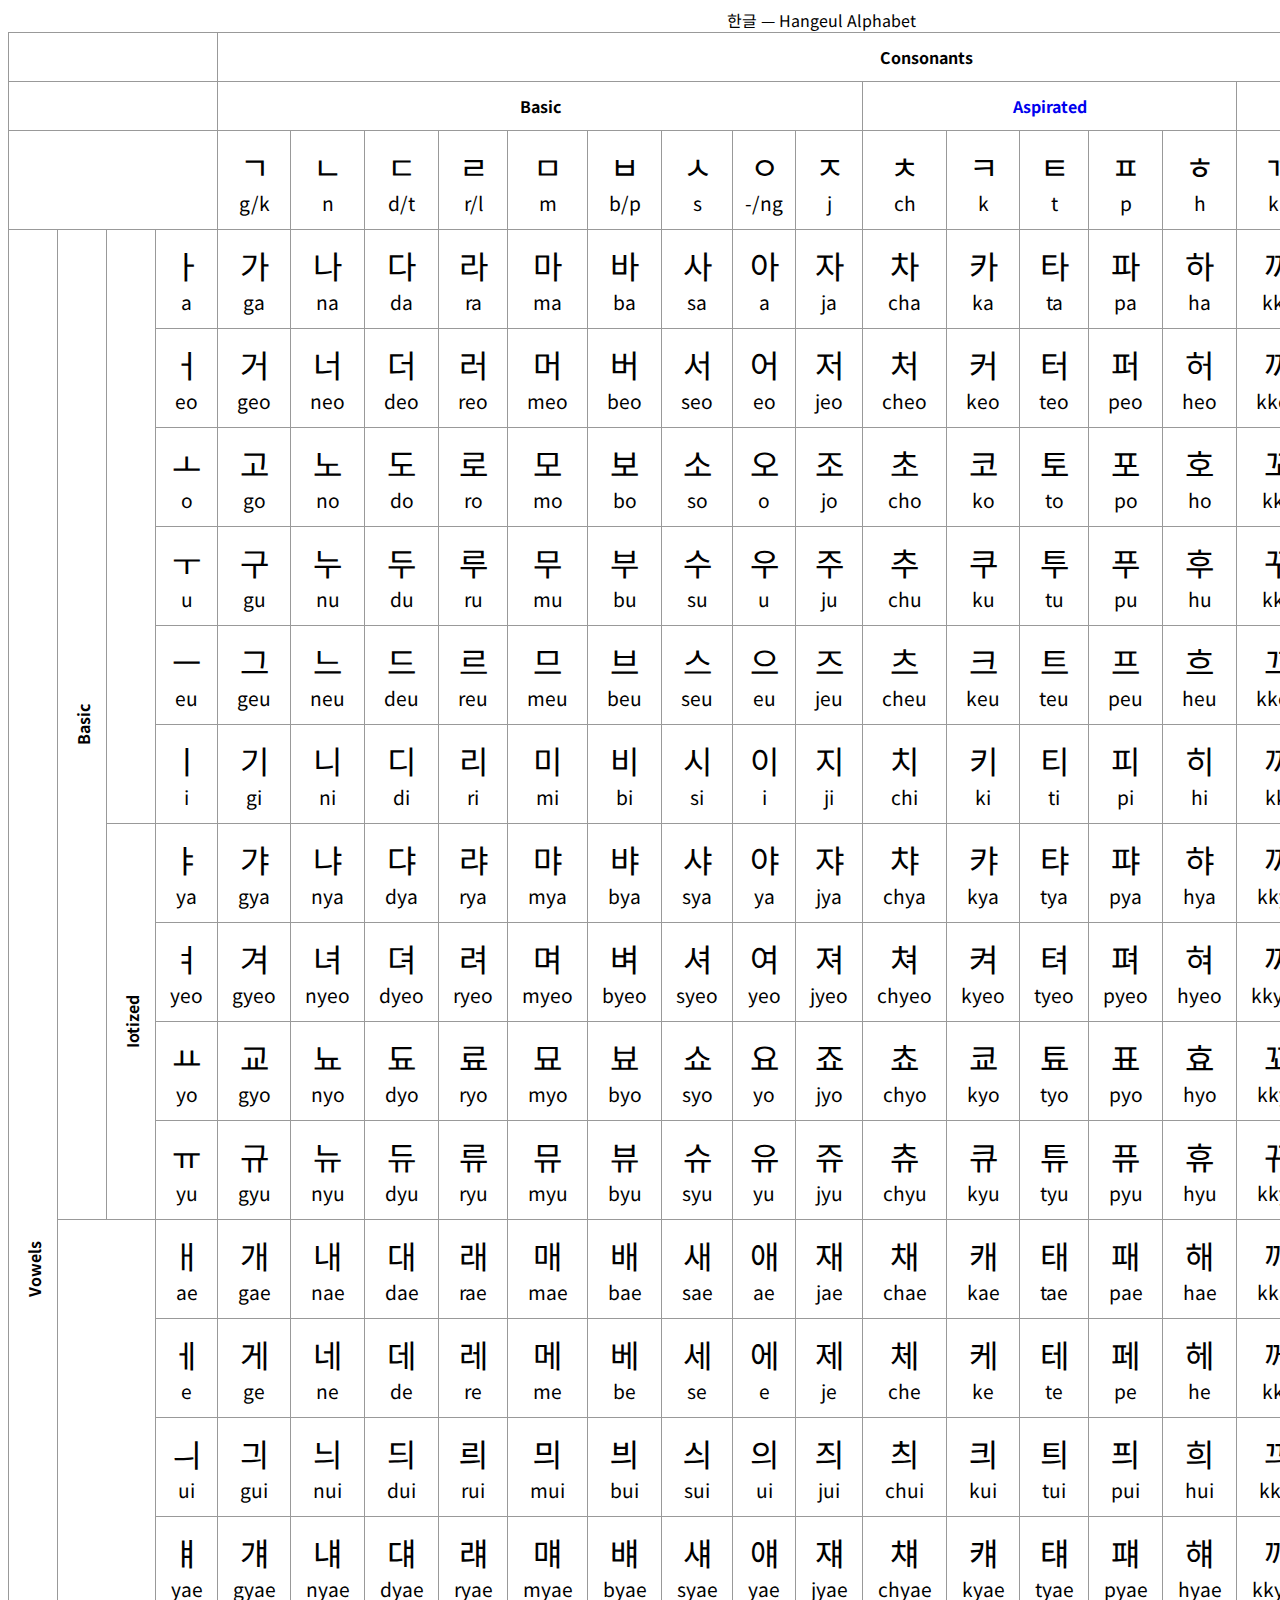
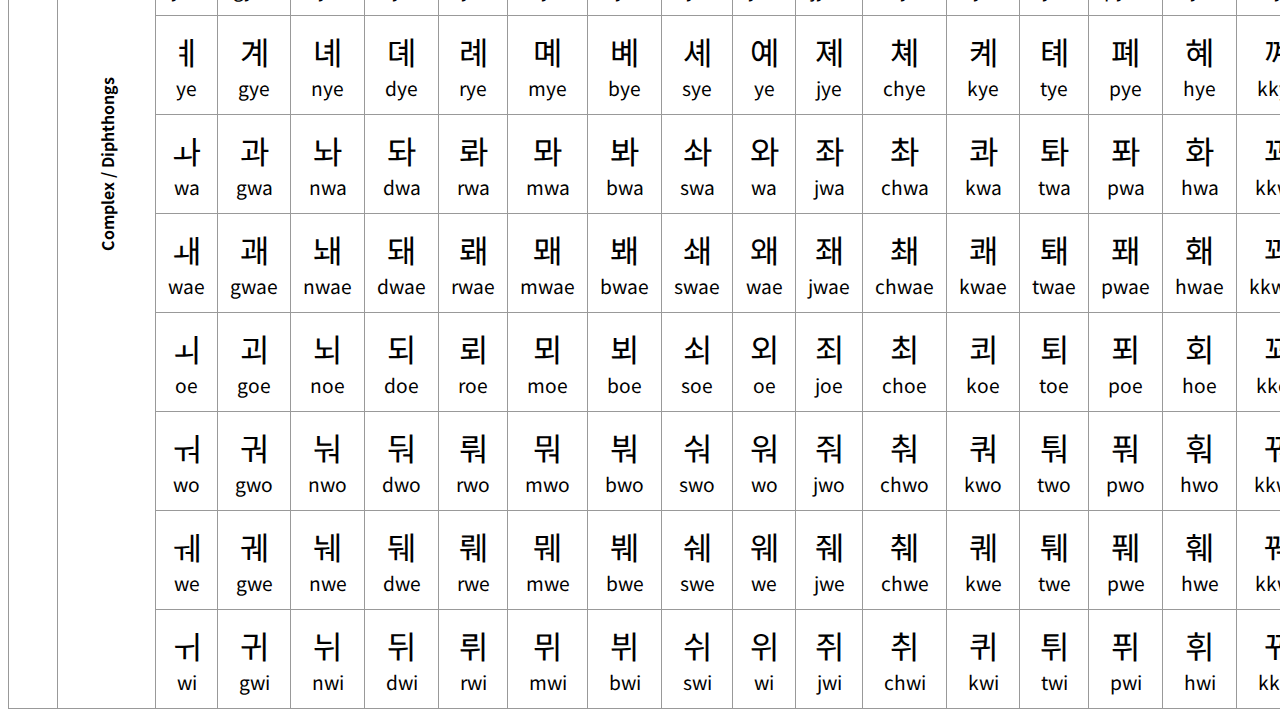
==== index.html @ 79d31379 "Initial commit" ====
<!DOCTYPE html>
<html lang="en">

<head>
	<meta charset="UTF-8">
	<meta name="viewport" content="width=device-width, initial-scale=1.0">
	<title>Document</title>
	<link href="https://fonts.googleapis.com/css2?family=Noto+Sans+KR:wght@400;700&display=swap" rel="stylesheet"> 
	<link href="style.css" rel="stylesheet" type="text/css">
</head>

<body>
	<template id="hangeul-letter">
		<style>
			#container {
				position: relative;
			}

			#basic {
				user-select: none;
			}

			#infobox {
				display: none;
				z-index: 4;
			}

			/* #infobox { */
			#infobox.show {
			/* #container:hover > #infobox { */
				display: block;
				position: absolute;
				min-width: 160px;
				left: 50%;
				top: 50%;
				transform: translate(-50%, -50%);
				background: #ffffff;
				border: 2px solid black;
				padding: 12px;
				box-sizing: border-box;
			}

			#infobox_rr {
				padding-bottom: 12px;
			}

			#name {
				background: #e8eded;
			}

			#hangeul {
				font-size: 2rem;
			}

			#rr {
				font-size: 1.2rem;
			}

			#name_rr, #name_hangeul {
				display: inline-block;
				padding: 6px;
			}

			#infobox_hangeul {
				font-size: 4rem;
			}

			#infobox_rr {
				font-size: 2rem;
			}

			table {
				table-layout: fixed;
				border-collapse: collapse;
				width: 100%;
				background-color: #e8eded;
			}

			thead {
				border-bottom: 1px grey solid;
			}

			th, td {
				padding: 6px
			}

			span.pronunciation {
				font-weight: bold;
				text-decoration: underline;
			}

			#notes {
				min-width: 240px;
			}
		</style>
		<div id="container">
			<div id="basic">
				<div id="hangeul"></div>
				<div id="rr"></div>
			</div>
			<div id="infobox">
				<div id="name"></div>
				<div id="infobox_hangeul"></div>
				<div id="infobox_rr"></div>
				<table id="ipa_table"></table>
				<div id="notes"><slot></slot></div>
			</div>
		</div>
	</template>
	<script type="module" src="./HangeulVowel.js"></script>
	<script type="module" src="./HangeulConsonant.js"></script>
	<script type="module" src="./HangeulCharacter.js"></script>
	<table>
		<caption>한글 — Hangeul Alphabet</caption>
		<colgroup>
			<col span="4">
			<col span="9" class="basic">
			<col span="5" class="aspirated">
			<col span="5" class="tense">
		</colgroup>
		<thead>
			<tr>
				<td colspan="4"></td>
				<th colspan="19">Consonants</th>
			</tr>
		</thead>
		<tbody>
			<tr>
				<td colspan="4"></td>
				<th scope="colgroup" colspan="9">Basic</th>
				<th scope="colgroup" colspan="5"><a href="https://en.wikipedia.org/wiki/Aspirated_consonant" title="Consonants that ends with a release of a strong burst of breath" target="_blank">Aspirated</a></th>
				<th scope="colgroup" colspan="5"><a href="https://en.wikipedia.org/wiki/Tenseness" title="Pronounced with more emphasis and muscular effort or constriction than is typical" target="_blank">Tense</a></th>
			</tr>
			<tr>
				<td colspan="4"></td>
				<th>
					<hangeul-consonant hangeul="ㄱ" rr="g/k" name="기역;giyeok" ipa="ɡ,*g*all;k,lo*ck*">
						<p>ㄱ is <em>romanized</em> as 'g' when it's followed by a vowel, and 'k' otherwise.</p>
						<p>However, ㄱ is <em>pronounced</em> as:
							<ul>
								<li>/k/ (unvoiced) - start of word</li>
								<li>/ɡ/ (voiced) - start of syllable</li>
								<li>/k/ (unvoiced) - end of word</li>
							</ul>
						</p>
					</hangeul-consonant>
				</th>
				<th>
					<hangeul-consonant hangeul="ㄴ" rr="n" name="니은;nieun" ipa="n,*n*o"></hangeul-consonant>
				</th>
				<th>
					<hangeul-consonant hangeul="ㄷ" rr="d/t" name="디귿;digeut" ipa="d,*d*oll;t,le*t*">
						<p>ㄷ is <em>romanized</em> as 'd' when it's followed by a vowel, and 't' otherwise.</p>
						<p>However, ㄷ is <em>pronounced</em> as:
							<ul>
								<li>/t/ (unvoiced) - start of word</li>
								<li>/d/ (voiced) - start of syllable</li>
								<li>/t/ (unvoiced) - end of word</li>
							</ul>
						</p>
					</hangeul-consonant>
				</th>
				<th>
					<hangeul-consonant hangeul="ㄹ" rr="r/l" name="리을;rieul" ipa="ɾ,TBD;l,a*l*ike">
						<p>ㄹ is <em>romanized</em> as 'r' when it's followed by a vowel, and 'l' otherwise.</p>
						<p>However, ㄹ is <em>pronounced</em> as /ɾ/ except when it's at the end of a word, where it's pronounced as /l/.</p>
					</hangeul-consonant>
				</th>
				<th>
					<hangeul-consonant hangeul="ㅁ" rr="m" name="미음;mieum" ipa="m,*m*all"></hangeul-consonant>
				</th>
				<th>
					<hangeul-consonant hangeul="ㅂ" rr="b/p" name="비읍;bieup" ipa="b,*b*ack;p,cli*p*">
						<p>ㅂ is <em>romanized</em> as 'b' when it's followed by a vowel, and 'p' otherwise.</p>
						<p>However, ㅂ is <em>pronounced</em> as:
							<ul>
								<li>/p/ (unvoiced) - start of word</li>
								<li>/b/ (voiced) - start of syllable</li>
								<li>/p/ (unvoiced) - end of word</li>
							</ul>
						</p>
					</hangeul-consonant>
				</th>
				<th>
					<hangeul-consonant hangeul="ㅅ" rr="s" name="시옷;siot" ipa="s,*s*ee;ɕ,*sh*e;t,le*t*">
						<p>ㅅ is pronounced as:
							<ul>
								<li>/p/ - /s/ most of the time</li>
								<li>/ɕ/ - before an ㅣ or iotized vowels</li>
								<li>/t/ - end of a syllable</li>
							</ul>
						</p>
					</hangeul-consonant>
				</th>
				<th>
					<hangeul-consonant hangeul="ㅇ" rr="-/ng" name="이응;ieung" ipa="-,;ŋ,si*ng*">
						<p>ㅇ is silent except at the end of a syllable, where it's pronounced /ŋ/.</p>
						<p>ㅇ may be placed at the beginning of a syllable as the <i>placeholder consonant</i>. This is needed because each syllable block must start with a consonant. So for syllables that actually starts with a vowel sound, the silent placeholder consonant is added to meet this constraint.</p>
					</hangeul-consonant>
				</th>
				<th>
					<hangeul-consonant hangeul="ㅈ" rr="j" name="jieut;지읒" ipa="ʨ,*j*am;dz,be*ds*;dʑ,*g*ee;t,le*t*;ts,ca*ts*;tɕ,*ch*eek">
						<p>ㅈ is pronounced as:
							<ul>
								<li>/tɕ/ - at the start of a word</li>
								<li>/ʨ/ - at the start of a syllable</li>
								<li>/t/ - end of a syllable</li>
							</ul>
						</p>
					</hangeul-consonant>
				</th>
				<th>
					<hangeul-consonant hangeul="ㅊ" rr="ch" name="chieut;치읓" ipa="tsʰ,le*t's h*ave;tɕʰ,*ch*eek;t,le*t*">
						<p>ㅊ is pronounced as /tɕʰ/ unless it's at the end of a syllable, when it's pronounced as /t/.</p>
					</hangeul-consonant>
				</th>
				<th>
					<hangeul-consonant hangeul="ㅋ" rr="k" name="kieuk;키읔" ipa="kʰ,*c*up;k,lo*ck*">
						<p>ㅋ is pronounced as /kʰ/ unless it's at the end of a syllable, when it's pronounced as /k/.</p>
					</hangeul-consonant>
				</th>
				<th>
					<hangeul-consonant hangeul="ㅌ" rr="t" name="tieut;티읕" ipa="tʰ,*t*all;t,le*t*">
						<p>ㅌ is pronounced as /tʰ/ unless it's at the end of a syllable, when it's pronounced as /t/.</p>
					</hangeul-consonant>
				</th>
				<th>
					<hangeul-consonant hangeul="ㅍ" rr="p" name="pieup;피읖" ipa="pʰ,*p*aint;p,cli*p*">
						<p>ㅍ is pronounced as /pʰ/ unless it's at the end of a syllable, when it's pronounced as /p/.</p>
					</hangeul-consonant>
				</th>
				<th>
					<hangeul-consonant hangeul="ㅎ" rr="h" name="hieut;히읕" ipa="h,*h*all;t,le*t*">
						<p>ㅎ is ??silent??/t/ when placed at the end of a word.</p>
					</hangeul-consonant>
				</th>
				<th>
					<hangeul-consonant hangeul="ㄲ" rr="kk" name="ssanggiyok;쌍기역" ipa="k͈,s*k*in,k,lo*ck*">
						ㄲ is pronounced as /k/ when at end of a syllable.
					</hangeul-consonant>
				</th>
				<th>
					<hangeul-consonant hangeul="ㄸ" rr="tt" name="ssangdigeut;쌍디귿" ipa="t͈,s*t*all"></hangeul-consonant>
				</th>
				<th>
					<hangeul-consonant hangeul="ㅃ" rr="pp" name="ssangbieup;쌍비읍" ipa="p͈,s*p*it"></hangeul-consonant>
				</th>
				<th>
					<hangeul-consonant hangeul="ㅉ" rr="jj" name="ssangjieut;쌍지읒" ipa="tɕ͈,pi*tch*er;ts͈,ca*ts*">
						ㅉ is pronounced as /ts͈/ when followed by back vowels.
					</hangeul-consonant>
				</th>
				<th>
					<hangeul-consonant hangeul="ㅆ" rr="ss" name="ssangsiot;쌍시옷" ipa="s͈,*s*aw;ɕ͈,*s*ee;t,le*t*">
						<p>ㅆ is pronounced as /t/ when placed at the end of a syllable.</p>
					</hangeul-consonant>
				</th>
			</tr>
			<tr>
				<th rowspan="0">Vowels</th>
				<th rowspan="10">Basic</th>
				<th rowspan="6"></th>
				<th>
					<hangeul-vowel hangeul="ㅏ" rr="a" name="아;a" ipa="a,*a*pple;aː,sp*a*"></hangeul-vowel>
				</th>
				<td>
					<hangeul-character hangeul="가" rr="ga"></hangeul-character>
				</td>
				<td>
					<hangeul-character hangeul="나" rr="na"></hangeul-character>
				</td>
				<td>
					<hangeul-character hangeul="다" rr="da"></hangeul-character>
				</td>
				<td>
					<hangeul-character hangeul="라" rr="ra"></hangeul-character>
				</td>
				<td>
					<hangeul-character hangeul="마" rr="ma"></hangeul-character>
				</td>
				<td>
					<hangeul-character hangeul="바" rr="ba"></hangeul-character>
				</td>
				<td>
					<hangeul-character hangeul="사" rr="sa"></hangeul-character>
				</td>
				<td>
					<hangeul-character hangeul="아" rr="a"></hangeul-character>
				</td>
				<td>
					<hangeul-character hangeul="자" rr="ja"></hangeul-character>
				</td>
				<td>
					<hangeul-character hangeul="차" rr="cha"></hangeul-character>
				</td>
				<td>
					<hangeul-character hangeul="카" rr="ka"></hangeul-character>
				</td>
				<td>
					<hangeul-character hangeul="타" rr="ta"></hangeul-character>
				</td>
				<td>
					<hangeul-character hangeul="파" rr="pa"></hangeul-character>
				</td>
				<td>
					<hangeul-character hangeul="하" rr="ha"></hangeul-character>
				</td>
				<td>
					<hangeul-character hangeul="까" rr="kka"></hangeul-character>
				</td>
				<td>
					<hangeul-character hangeul="따" rr="tta"></hangeul-character>
				</td>
				<td>
					<hangeul-character hangeul="빠" rr="ppa"></hangeul-character>
				</td>
				<td>
					<hangeul-character hangeul="짜" rr="jja"></hangeul-character>
				</td>
				<td>
					<hangeul-character hangeul="싸" rr="ssa"></hangeul-character>
				</td>
			</tr>
			<tr>
				<th>
					<hangeul-vowel hangeul="ㅓ" rr="eo" name="어;eo" ipa="ʌ,*u*p;əː,p*ear*l"></hangeul-vowel>
				</th>
				<td>
					<hangeul-character hangeul="거" rr="geo"></hangeul-character>
				</td>
				<td>
					<hangeul-character hangeul="너" rr="neo"></hangeul-character>
				</td>
				<td>
					<hangeul-character hangeul="더" rr="deo"></hangeul-character>
				</td>
				<td>
					<hangeul-character hangeul="러" rr="reo"></hangeul-character>
				</td>
				<td>
					<hangeul-character hangeul="머" rr="meo"></hangeul-character>
				</td>
				<td>
					<hangeul-character hangeul="버" rr="beo"></hangeul-character>
				</td>
				<td>
					<hangeul-character hangeul="서" rr="seo"></hangeul-character>
				</td>
				<td>
					<hangeul-character hangeul="어" rr="eo"></hangeul-character>
				</td>
				<td>
					<hangeul-character hangeul="저" rr="jeo"></hangeul-character>
				</td>
				<td>
					<hangeul-character hangeul="처" rr="cheo"></hangeul-character>
				</td>
				<td>
					<hangeul-character hangeul="커" rr="keo"></hangeul-character>
				</td>
				<td>
					<hangeul-character hangeul="터" rr="teo"></hangeul-character>
				</td>
				<td>
					<hangeul-character hangeul="퍼" rr="peo"></hangeul-character>
				</td>
				<td>
					<hangeul-character hangeul="허" rr="heo"></hangeul-character>
				</td>
				<td>
					<hangeul-character hangeul="꺼" rr="kkeo"></hangeul-character>
				</td>
				<td>
					<hangeul-character hangeul="떠" rr="tteo"></hangeul-character>
				</td>
				<td>
					<hangeul-character hangeul="뻐" rr="ppeo"></hangeul-character>
				</td>
				<td>
					<hangeul-character hangeul="쩌" rr="jjeo"></hangeul-character>
				</td>
				<td>
					<hangeul-character hangeul="써" rr="sseo"></hangeul-character>
				</td>
			</tr>
			<tr>
				<th>
					<hangeul-vowel hangeul="ㅗ" rr="o" name="오;o" ipa="o,g*o*;oː,br*oa*d"></hangeul-vowel>
				</th>
				<td>
					<hangeul-character hangeul="고" rr="go"></hangeul-character>
				</td>
				<td>
					<hangeul-character hangeul="노" rr="no"></hangeul-character>
				</td>
				<td>
					<hangeul-character hangeul="도" rr="do"></hangeul-character>
				</td>
				<td>
					<hangeul-character hangeul="로" rr="ro"></hangeul-character>
				</td>
				<td>
					<hangeul-character hangeul="모" rr="mo"></hangeul-character>
				</td>
				<td>
					<hangeul-character hangeul="보" rr="bo"></hangeul-character>
				</td>
				<td>
					<hangeul-character hangeul="소" rr="so"></hangeul-character>
				</td>
				<td>
					<hangeul-character hangeul="오" rr="o"></hangeul-character>
				</td>
				<td>
					<hangeul-character hangeul="조" rr="jo"></hangeul-character>
				</td>
				<td>
					<hangeul-character hangeul="초" rr="cho"></hangeul-character>
				</td>
				<td>
					<hangeul-character hangeul="코" rr="ko"></hangeul-character>
				</td>
				<td>
					<hangeul-character hangeul="토" rr="to"></hangeul-character>
				</td>
				<td>
					<hangeul-character hangeul="포" rr="po"></hangeul-character>
				</td>
				<td>
					<hangeul-character hangeul="호" rr="ho"></hangeul-character>
				</td>
				<td>
					<hangeul-character hangeul="꼬" rr="kko"></hangeul-character>
				</td>
				<td>
					<hangeul-character hangeul="또" rr="tto"></hangeul-character>
				</td>
				<td>
					<hangeul-character hangeul="뽀" rr="ppo"></hangeul-character>
				</td>
				<td>
					<hangeul-character hangeul="쪼" rr="jjo"></hangeul-character>
				</td>
				<td>
					<hangeul-character hangeul="쏘" rr="sso"></hangeul-character>
				</td>
			</tr>
			<tr>
				<th>
					<hangeul-vowel hangeul="ㅜ" rr="u" name="우;u" ipa="u,r*oo*t;uː,r*u*le" notes="Rounded lips"></hangeul-vowel>
				</th>
				<td>
					<hangeul-character hangeul="구" rr="gu"></hangeul-character>
				</td>
				<td>
					<hangeul-character hangeul="누" rr="nu"></hangeul-character>
				</td>
				<td>
					<hangeul-character hangeul="두" rr="du"></hangeul-character>
				</td>
				<td>
					<hangeul-character hangeul="루" rr="ru"></hangeul-character>
				</td>
				<td>
					<hangeul-character hangeul="무" rr="mu"></hangeul-character>
				</td>
				<td>
					<hangeul-character hangeul="부" rr="bu"></hangeul-character>
				</td>
				<td>
					<hangeul-character hangeul="수" rr="su"></hangeul-character>
				</td>
				<td>
					<hangeul-character hangeul="우" rr="u"></hangeul-character>
				</td>
				<td>
					<hangeul-character hangeul="주" rr="ju"></hangeul-character>
				</td>
				<td>
					<hangeul-character hangeul="추" rr="chu"></hangeul-character>
				</td>
				<td>
					<hangeul-character hangeul="쿠" rr="ku"></hangeul-character>
				</td>
				<td>
					<hangeul-character hangeul="투" rr="tu"></hangeul-character>
				</td>
				<td>
					<hangeul-character hangeul="푸" rr="pu"></hangeul-character>
				</td>
				<td>
					<hangeul-character hangeul="후" rr="hu"></hangeul-character>
				</td>
				<td>
					<hangeul-character hangeul="꾸" rr="kku"></hangeul-character>
				</td>
				<td>
					<hangeul-character hangeul="뚜" rr="ttu"></hangeul-character>
				</td>
				<td>
					<hangeul-character hangeul="뿌" rr="ppu"></hangeul-character>
				</td>
				<td>
					<hangeul-character hangeul="쭈" rr="jju"></hangeul-character>
				</td>
				<td>
					<hangeul-character hangeul="쑤" rr="ssu"></hangeul-character>
				</td>
			</tr>
			<tr>
				<th>
					<hangeul-vowel hangeul="ㅡ" rr="eu" name="으;eu" ipa="ɯ,b*oo*k;ɯː,r*u*de"></hangeul-vowel>
				</th>
				<td>
					<hangeul-character hangeul="그" rr="geu"></hangeul-character>
				</td>
				<td>
					<hangeul-character hangeul="느" rr="neu"></hangeul-character>
				</td>
				<td>
					<hangeul-character hangeul="드" rr="deu"></hangeul-character>
				</td>
				<td>
					<hangeul-character hangeul="르" rr="reu"></hangeul-character>
				</td>
				<td>
					<hangeul-character hangeul="므" rr="meu"></hangeul-character>
				</td>
				<td>
					<hangeul-character hangeul="브" rr="beu"></hangeul-character>
				</td>
				<td>
					<hangeul-character hangeul="스" rr="seu"></hangeul-character>
				</td>
				<td>
					<hangeul-character hangeul="으" rr="eu"></hangeul-character>
				</td>
				<td>
					<hangeul-character hangeul="즈" rr="jeu"></hangeul-character>
				</td>
				<td>
					<hangeul-character hangeul="츠" rr="cheu"></hangeul-character>
				</td>
				<td>
					<hangeul-character hangeul="크" rr="keu"></hangeul-character>
				</td>
				<td>
					<hangeul-character hangeul="트" rr="teu"></hangeul-character>
				</td>
				<td>
					<hangeul-character hangeul="프" rr="peu"></hangeul-character>
				</td>
				<td>
					<hangeul-character hangeul="흐" rr="heu"></hangeul-character>
				</td>
				<td>
					<hangeul-character hangeul="끄" rr="kkeu"></hangeul-character>
				</td>
				<td>
					<hangeul-character hangeul="뜨" rr="tteu"></hangeul-character>
				</td>
				<td>
					<hangeul-character hangeul="쁘" rr="ppeu"></hangeul-character>
				</td>
				<td>
					<hangeul-character hangeul="쯔" rr="jjeu"></hangeul-character>
				</td>
				<td>
					<hangeul-character hangeul="쓰" rr="sseu"></hangeul-character>
				</td>
			</tr>
			<tr>
				<th>
					<hangeul-vowel hangeul="ㅣ" rr="i" name="이;i" ipa="i,m*ea*t;iː,m*ea*n"></hangeul-vowel>
				</th>
				<td>
					<hangeul-character hangeul="기" rr="gi"></hangeul-character>
				</td>
				<td>
					<hangeul-character hangeul="니" rr="ni"></hangeul-character>
				</td>
				<td>
					<hangeul-character hangeul="디" rr="di"></hangeul-character>
				</td>
				<td>
					<hangeul-character hangeul="리" rr="ri"></hangeul-character>
				</td>
				<td>
					<hangeul-character hangeul="미" rr="mi"></hangeul-character>
				</td>
				<td>
					<hangeul-character hangeul="비" rr="bi"></hangeul-character>
				</td>
				<td>
					<hangeul-character hangeul="시" rr="si"></hangeul-character>
				</td>
				<td>
					<hangeul-character hangeul="이" rr="i"></hangeul-character>
				</td>
				<td>
					<hangeul-character hangeul="지" rr="ji"></hangeul-character>
				</td>
				<td>
					<hangeul-character hangeul="치" rr="chi"></hangeul-character>
				</td>
				<td>
					<hangeul-character hangeul="키" rr="ki"></hangeul-character>
				</td>
				<td>
					<hangeul-character hangeul="티" rr="ti"></hangeul-character>
				</td>
				<td>
					<hangeul-character hangeul="피" rr="pi"></hangeul-character>
				</td>
				<td>
					<hangeul-character hangeul="히" rr="hi"></hangeul-character>
				</td>
				<td>
					<hangeul-character hangeul="끼" rr="kki"></hangeul-character>
				</td>
				<td>
					<hangeul-character hangeul="띠" rr="tti"></hangeul-character>
				</td>
				<td>
					<hangeul-character hangeul="삐" rr="ppi"></hangeul-character>
				</td>
				<td>
					<hangeul-character hangeul="찌" rr="jji"></hangeul-character>
				</td>
				<td>
					<hangeul-character hangeul="씨" rr="ssi"></hangeul-character>
				</td>
			</tr>
			<tr>
				<th rowspan="4">Iotized</th>
				<th>
					<hangeul-vowel hangeul="ㅑ" rr="ya" name="야;ya" ipa="ja,TBD"></hangeul-vowel>
				</th>
				<td>
					<hangeul-character hangeul="갸" rr="gya"></hangeul-character>
				</td>
				<td>
					<hangeul-character hangeul="냐" rr="nya"></hangeul-character>
				</td>
				<td>
					<hangeul-character hangeul="댜" rr="dya"></hangeul-character>
				</td>
				<td>
					<hangeul-character hangeul="랴" rr="rya"></hangeul-character>
				</td>
				<td>
					<hangeul-character hangeul="먀" rr="mya"></hangeul-character>
				</td>
				<td>
					<hangeul-character hangeul="뱌" rr="bya"></hangeul-character>
				</td>
				<td>
					<hangeul-character hangeul="샤" rr="sya"></hangeul-character>
				</td>
				<td>
					<hangeul-character hangeul="야" rr="ya"></hangeul-character>
				</td>
				<td>
					<hangeul-character hangeul="쟈" rr="jya"></hangeul-character>
				</td>
				<td>
					<hangeul-character hangeul="챠" rr="chya"></hangeul-character>
				</td>
				<td>
					<hangeul-character hangeul="캬" rr="kya"></hangeul-character>
				</td>
				<td>
					<hangeul-character hangeul="탸" rr="tya"></hangeul-character>
				</td>
				<td>
					<hangeul-character hangeul="퍄" rr="pya"></hangeul-character>
				</td>
				<td>
					<hangeul-character hangeul="햐" rr="hya"></hangeul-character>
				</td>
				<td>
					<hangeul-character hangeul="꺄" rr="kkya"></hangeul-character>
				</td>
				<td>
					<hangeul-character hangeul="땨" rr="ttya"></hangeul-character>
				</td>
				<td>
					<hangeul-character hangeul="뺘" rr="ppya"></hangeul-character>
				</td>
				<td>
					<hangeul-character hangeul="쨔" rr="jjya"></hangeul-character>
				</td>
				<td>
					<hangeul-character hangeul="쌰" rr="ssya"></hangeul-character>
				</td>
			</tr>
			<tr>
				<th>
					<hangeul-vowel hangeul="ㅕ" rr="yeo" name="여;yeo" ipa="jʌ,TBD"></hangeul-vowel>
				</th>
				<td>
					<hangeul-character hangeul="겨" rr="gyeo"></hangeul-character>
				</td>
				<td>
					<hangeul-character hangeul="녀" rr="nyeo"></hangeul-character>
				</td>
				<td>
					<hangeul-character hangeul="뎌" rr="dyeo"></hangeul-character>
				</td>
				<td>
					<hangeul-character hangeul="려" rr="ryeo"></hangeul-character>
				</td>
				<td>
					<hangeul-character hangeul="며" rr="myeo"></hangeul-character>
				</td>
				<td>
					<hangeul-character hangeul="벼" rr="byeo"></hangeul-character>
				</td>
				<td>
					<hangeul-character hangeul="셔" rr="syeo"></hangeul-character>
				</td>
				<td>
					<hangeul-character hangeul="여" rr="yeo"></hangeul-character>
				</td>
				<td>
					<hangeul-character hangeul="져" rr="jyeo"></hangeul-character>
				</td>
				<td>
					<hangeul-character hangeul="쳐" rr="chyeo"></hangeul-character>
				</td>
				<td>
					<hangeul-character hangeul="켜" rr="kyeo"></hangeul-character>
				</td>
				<td>
					<hangeul-character hangeul="텨" rr="tyeo"></hangeul-character>
				</td>
				<td>
					<hangeul-character hangeul="펴" rr="pyeo"></hangeul-character>
				</td>
				<td>
					<hangeul-character hangeul="혀" rr="hyeo"></hangeul-character>
				</td>
				<td>
					<hangeul-character hangeul="껴" rr="kkyeo"></hangeul-character>
				</td>
				<td>
					<hangeul-character hangeul="뗘" rr="ttyeo"></hangeul-character>
				</td>
				<td>
					<hangeul-character hangeul="뺘" rr="ppyeo"></hangeul-character>
				</td>
				<td>
					<hangeul-character hangeul="쪄" rr="jjyeo"></hangeul-character>
				</td>
				<td>
					<hangeul-character hangeul="쎠" rr="ssyeo"></hangeul-character>
				</td>
			</tr>
			<tr>
				<th>
					<hangeul-vowel hangeul="ㅛ" rr="yo" name="요;yo" ipa="jo,TBD"></hangeul-vowel>
				</th>
				<td>
					<hangeul-character hangeul="교" rr="gyo"></hangeul-character>
				</td>
				<td>
					<hangeul-character hangeul="뇨" rr="nyo"></hangeul-character>
				</td>
				<td>
					<hangeul-character hangeul="됴" rr="dyo"></hangeul-character>
				</td>
				<td>
					<hangeul-character hangeul="료" rr="ryo"></hangeul-character>
				</td>
				<td>
					<hangeul-character hangeul="묘" rr="myo"></hangeul-character>
				</td>
				<td>
					<hangeul-character hangeul="뵤" rr="byo"></hangeul-character>
				</td>
				<td>
					<hangeul-character hangeul="쇼" rr="syo"></hangeul-character>
				</td>
				<td>
					<hangeul-character hangeul="요" rr="yo"></hangeul-character>
				</td>
				<td>
					<hangeul-character hangeul="죠" rr="jyo"></hangeul-character>
				</td>
				<td>
					<hangeul-character hangeul="쵸" rr="chyo"></hangeul-character>
				</td>
				<td>
					<hangeul-character hangeul="쿄" rr="kyo"></hangeul-character>
				</td>
				<td>
					<hangeul-character hangeul="툐" rr="tyo"></hangeul-character>
				</td>
				<td>
					<hangeul-character hangeul="표" rr="pyo"></hangeul-character>
				</td>
				<td>
					<hangeul-character hangeul="효" rr="hyo"></hangeul-character>
				</td>
				<td>
					<hangeul-character hangeul="꾜" rr="kkyo"></hangeul-character>
				</td>
				<td>
					<hangeul-character hangeul="뚀" rr="ttyo"></hangeul-character>
				</td>
				<td>
					<hangeul-character hangeul="뾰" rr="ppyo"></hangeul-character>
				</td>
				<td>
					<hangeul-character hangeul="쬬" rr="jjyo"></hangeul-character>
				</td>
				<td>
					<hangeul-character hangeul="쑈" rr="ssyo"></hangeul-character>
				</td>
			</tr>
			<tr>
				<th>
					<hangeul-vowel hangeul="ㅠ" rr="yu" name="유;yu" ipa="ju,TBD"></hangeul-vowel>
				</th>
				<td>
					<hangeul-character hangeul="규" rr="gyu"></hangeul-character>
				</td>
				<td>
					<hangeul-character hangeul="뉴" rr="nyu"></hangeul-character>
				</td>
				<td>
					<hangeul-character hangeul="듀" rr="dyu"></hangeul-character>
				</td>
				<td>
					<hangeul-character hangeul="류" rr="ryu"></hangeul-character>
				</td>
				<td>
					<hangeul-character hangeul="뮤" rr="myu"></hangeul-character>
				</td>
				<td>
					<hangeul-character hangeul="뷰" rr="byu"></hangeul-character>
				</td>
				<td>
					<hangeul-character hangeul="슈" rr="syu"></hangeul-character>
				</td>
				<td>
					<hangeul-character hangeul="유" rr="yu"></hangeul-character>
				</td>
				<td>
					<hangeul-character hangeul="쥬" rr="jyu"></hangeul-character>
				</td>
				<td>
					<hangeul-character hangeul="츄" rr="chyu"></hangeul-character>
				</td>
				<td>
					<hangeul-character hangeul="큐" rr="kyu"></hangeul-character>
				</td>
				<td>
					<hangeul-character hangeul="튜" rr="tyu"></hangeul-character>
				</td>
				<td>
					<hangeul-character hangeul="퓨" rr="pyu"></hangeul-character>
				</td>
				<td>
					<hangeul-character hangeul="휴" rr="hyu"></hangeul-character>
				</td>
				<td>
					<hangeul-character hangeul="뀨" rr="kkyu"></hangeul-character>
				</td>
				<td>
					<hangeul-character hangeul="뜌" rr="ttyu"></hangeul-character>
				</td>
				<td>
					<hangeul-character hangeul="쀼" rr="ppyu"></hangeul-character>
				</td>
				<td>
					<hangeul-character hangeul="쮸" rr="jjyu"></hangeul-character>
				</td>
				<td>
					<hangeul-character hangeul="쓔" rr="ssyu"></hangeul-character>
				</td>
			</tr>
			<tr>
				<th rowspan="11" colspan="2">Complex / Diphthongs</th>
				<th>
					<hangeul-vowel hangeul="ㅐ" rr="ae" name="애;ae" ipa="ɛ,b*e*d">
						In most dialects, 애 is pronounced the same as 에.
					</hangeul-vowel>
				</th>
				<td>
					<hangeul-character hangeul="개" rr="gae"></hangeul-character>
				</td>
				<td>
					<hangeul-character hangeul="내" rr="nae"></hangeul-character>
				</td>
				<td>
					<hangeul-character hangeul="대" rr="dae"></hangeul-character>
				</td>
				<td>
					<hangeul-character hangeul="래" rr="rae"></hangeul-character>
				</td>
				<td>
					<hangeul-character hangeul="매" rr="mae"></hangeul-character>
				</td>
				<td>
					<hangeul-character hangeul="배" rr="bae"></hangeul-character>
				</td>
				<td>
					<hangeul-character hangeul="새" rr="sae"></hangeul-character>
				</td>
				<td>
					<hangeul-character hangeul="애" rr="ae"></hangeul-character>
				</td>
				<td>
					<hangeul-character hangeul="재" rr="jae"></hangeul-character>
				</td>
				<td>
					<hangeul-character hangeul="채" rr="chae"></hangeul-character>
				</td>
				<td>
					<hangeul-character hangeul="캐" rr="kae"></hangeul-character>
				</td>
				<td>
					<hangeul-character hangeul="태" rr="tae"></hangeul-character>
				</td>
				<td>
					<hangeul-character hangeul="패" rr="pae"></hangeul-character>
				</td>
				<td>
					<hangeul-character hangeul="해" rr="hae"></hangeul-character>
				</td>
				<td>
					<hangeul-character hangeul="깨" rr="kkae"></hangeul-character>
				</td>
				<td>
					<hangeul-character hangeul="때" rr="ttae"></hangeul-character>
				</td>
				<td>
					<hangeul-character hangeul="빼" rr="ppae"></hangeul-character>
				</td>
				<td>
					<hangeul-character hangeul="째" rr="jjae"></hangeul-character>
				</td>
				<td>
					<hangeul-character hangeul="쌔" rr="ssae"></hangeul-character>
				</td>
			</tr>
			<tr>
				<th>
					<hangeul-vowel hangeul="ㅔ" rr="e" name="에;e" ipa="e,b*e*d">
						In most dialects, 에 is pronounced the same as 애.
					</hangeul-vowel>
				</th>
				<td>
					<hangeul-character hangeul="게" rr="ge"></hangeul-character>
				</td>
				<td>
					<hangeul-character hangeul="네" rr="ne"></hangeul-character>
				</td>
				<td>
					<hangeul-character hangeul="데" rr="de"></hangeul-character>
				</td>
				<td>
					<hangeul-character hangeul="레" rr="re"></hangeul-character>
				</td>
				<td>
					<hangeul-character hangeul="메" rr="me"></hangeul-character>
				</td>
				<td>
					<hangeul-character hangeul="베" rr="be"></hangeul-character>
				</td>
				<td>
					<hangeul-character hangeul="세" rr="se"></hangeul-character>
				</td>
				<td>
					<hangeul-character hangeul="에" rr="e"></hangeul-character>
				</td>
				<td>
					<hangeul-character hangeul="제" rr="je"></hangeul-character>
				</td>
				<td>
					<hangeul-character hangeul="체" rr="che"></hangeul-character>
				</td>
				<td>
					<hangeul-character hangeul="케" rr="ke"></hangeul-character>
				</td>
				<td>
					<hangeul-character hangeul="테" rr="te"></hangeul-character>
				</td>
				<td>
					<hangeul-character hangeul="페" rr="pe"></hangeul-character>
				</td>
				<td>
					<hangeul-character hangeul="헤" rr="he"></hangeul-character>
				</td>
				<td>
					<hangeul-character hangeul="께" rr="kke"></hangeul-character>
				</td>
				<td>
					<hangeul-character hangeul="떼" rr="tte"></hangeul-character>
				</td>
				<td>
					<hangeul-character hangeul="뻬" rr="ppe"></hangeul-character>
				</td>
				<td>
					<hangeul-character hangeul="쩨" rr="jje"></hangeul-character>
				</td>
				<td>
					<hangeul-character hangeul="쎄" rr="sse"></hangeul-character>
				</td>
			</tr>
			<tr>
				<th>
					<hangeul-vowel hangeul="ㅢ" rr="ui" name="의;ui" ipa="ɰi,*we*"></hangeul-vowel>
				</th>
				<td>
					<hangeul-character hangeul="긔" rr="gui"></hangeul-character>
				</td>
				<td>
					<hangeul-character hangeul="늬" rr="nui"></hangeul-character>
				</td>
				<td>
					<hangeul-character hangeul="듸" rr="dui"></hangeul-character>
				</td>
				<td>
					<hangeul-character hangeul="릐" rr="rui"></hangeul-character>
				</td>
				<td>
					<hangeul-character hangeul="믜" rr="mui"></hangeul-character>
				</td>
				<td>
					<hangeul-character hangeul="븨" rr="bui"></hangeul-character>
				</td>
				<td>
					<hangeul-character hangeul="싀" rr="sui"></hangeul-character>
				</td>
				<td>
					<hangeul-character hangeul="의" rr="ui"></hangeul-character>
				</td>
				<td>
					<hangeul-character hangeul="즤" rr="jui"></hangeul-character>
				</td>
				<td>
					<hangeul-character hangeul="츼" rr="chui"></hangeul-character>
				</td>
				<td>
					<hangeul-character hangeul="킈" rr="kui"></hangeul-character>
				</td>
				<td>
					<hangeul-character hangeul="틔" rr="tui"></hangeul-character>
				</td>
				<td>
					<hangeul-character hangeul="픠" rr="pui"></hangeul-character>
				</td>
				<td>
					<hangeul-character hangeul="희" rr="hui"></hangeul-character>
				</td>
				<td>
					<hangeul-character hangeul="끠" rr="kkui"></hangeul-character>
				</td>
				<td>
					<hangeul-character hangeul="띄" rr="ttui"></hangeul-character>
				</td>
				<td>
					<hangeul-character hangeul="쁴" rr="ppui"></hangeul-character>
				</td>
				<td>
					<hangeul-character hangeul="쯰" rr="jjui"></hangeul-character>
				</td>
				<td>
					<hangeul-character hangeul="씌" rr="ssui"></hangeul-character>
				</td>
			</tr>
			<tr>
				<th>
					<hangeul-vowel hangeul="ㅒ" rr="yae" name="얘;yae" ipa="jɛ,TBD">
						In most dialects, 얘 (yae) is pronounced the same as 예 (ye).
					</hangeul-vowel>
				</th>
				<td>
					<hangeul-character hangeul="걔" rr="gyae"></hangeul-character>
				</td>
				<td>
					<hangeul-character hangeul="냬" rr="nyae"></hangeul-character>
				</td>
				<td>
					<hangeul-character hangeul="댸" rr="dyae"></hangeul-character>
				</td>
				<td>
					<hangeul-character hangeul="럐" rr="ryae"></hangeul-character>
				</td>
				<td>
					<hangeul-character hangeul="먜" rr="myae"></hangeul-character>
				</td>
				<td>
					<hangeul-character hangeul="뱨" rr="byae"></hangeul-character>
				</td>
				<td>
					<hangeul-character hangeul="섀" rr="syae"></hangeul-character>
				</td>
				<td>
					<hangeul-character hangeul="얘" rr="yae"></hangeul-character>
				</td>
				<td>
					<hangeul-character hangeul="쟤" rr="jyae"></hangeul-character>
				</td>
				<td>
					<hangeul-character hangeul="챼" rr="chyae"></hangeul-character>
				</td>
				<td>
					<hangeul-character hangeul="컈" rr="kyae"></hangeul-character>
				</td>
				<td>
					<hangeul-character hangeul="턔" rr="tyae"></hangeul-character>
				</td>
				<td>
					<hangeul-character hangeul="퍠" rr="pyae"></hangeul-character>
				</td>
				<td>
					<hangeul-character hangeul="햬" rr="hyae"></hangeul-character>
				</td>
				<td>
					<hangeul-character hangeul="꺠" rr="kkyae"></hangeul-character>
				</td>
				<td>
					<hangeul-character hangeul="떄" rr="ttyae"></hangeul-character>
				</td>
				<td>
					<hangeul-character hangeul="뺴" rr="ppyae"></hangeul-character>
				</td>
				<td>
					<hangeul-character hangeul="쨰" rr="jjyae"></hangeul-character>
				</td>
				<td>
					<hangeul-character hangeul="썌" rr="ssyae"></hangeul-character>
				</td>
			</tr>
			<tr>
				<th>
					<hangeul-vowel hangeul="ㅖ" rr="ye" name="예;je" ipa="jɛ,TBD">
						In most dialects, 예 (ye) is pronounced the same as 얘 (yae).
					</hangeul-vowel>
				</th>
				<td>
					<hangeul-character hangeul="계" rr="gye"></hangeul-character>
				</td>
				<td>
					<hangeul-character hangeul="녜" rr="nye"></hangeul-character>
				</td>
				<td>
					<hangeul-character hangeul="뎨" rr="dye"></hangeul-character>
				</td>
				<td>
					<hangeul-character hangeul="례" rr="rye"></hangeul-character>
				</td>
				<td>
					<hangeul-character hangeul="몌" rr="mye"></hangeul-character>
				</td>
				<td>
					<hangeul-character hangeul="볘" rr="bye"></hangeul-character>
				</td>
				<td>
					<hangeul-character hangeul="셰" rr="sye"></hangeul-character>
				</td>
				<td>
					<hangeul-character hangeul="예" rr="ye"></hangeul-character>
				</td>
				<td>
					<hangeul-character hangeul="졔" rr="jye"></hangeul-character>
				</td>
				<td>
					<hangeul-character hangeul="쳬" rr="chye"></hangeul-character>
				</td>
				<td>
					<hangeul-character hangeul="켸" rr="kye"></hangeul-character>
				</td>
				<td>
					<hangeul-character hangeul="톄" rr="tye"></hangeul-character>
				</td>
				<td>
					<hangeul-character hangeul="폐" rr="pye"></hangeul-character>
				</td>
				<td>
					<hangeul-character hangeul="혜" rr="hye"></hangeul-character>
				</td>
				<td>
					<hangeul-character hangeul="꼐" rr="kkye"></hangeul-character>
				</td>
				<td>
					<hangeul-character hangeul="뗴" rr="ttye"></hangeul-character>
				</td>
				<td>
					<hangeul-character hangeul="뼤" rr="ppye"></hangeul-character>
				</td>
				<td>
					<hangeul-character hangeul="쪠" rr="jjye"></hangeul-character>
				</td>
				<td>
					<hangeul-character hangeul="쎼" rr="ssye"></hangeul-character>
				</td>
			</tr>
			<tr>
				<th>
					<hangeul-vowel hangeul="ㅘ" rr="wa" name="와;wa" ipa="wa,TBD"></hangeul-vowel>
				</th>
				<td>
					<hangeul-character hangeul="과" rr="gwa"></hangeul-character>
				</td>
				<td>
					<hangeul-character hangeul="놔" rr="nwa"></hangeul-character>
				</td>
				<td>
					<hangeul-character hangeul="돠" rr="dwa"></hangeul-character>
				</td>
				<td>
					<hangeul-character hangeul="롸" rr="rwa"></hangeul-character>
				</td>
				<td>
					<hangeul-character hangeul="뫄" rr="mwa"></hangeul-character>
				</td>
				<td>
					<hangeul-character hangeul="봐" rr="bwa"></hangeul-character>
				</td>
				<td>
					<hangeul-character hangeul="솨" rr="swa"></hangeul-character>
				</td>
				<td>
					<hangeul-character hangeul="와" rr="wa"></hangeul-character>
				</td>
				<td>
					<hangeul-character hangeul="좌" rr="jwa"></hangeul-character>
				</td>
				<td>
					<hangeul-character hangeul="촤" rr="chwa"></hangeul-character>
				</td>
				<td>
					<hangeul-character hangeul="콰" rr="kwa"></hangeul-character>
				</td>
				<td>
					<hangeul-character hangeul="톼" rr="twa"></hangeul-character>
				</td>
				<td>
					<hangeul-character hangeul="퐈" rr="pwa"></hangeul-character>
				</td>
				<td>
					<hangeul-character hangeul="화" rr="hwa"></hangeul-character>
				</td>
				<td>
					<hangeul-character hangeul="꽈" rr="kkwa"></hangeul-character>
				</td>
				<td>
					<hangeul-character hangeul="똬" rr="ttwa"></hangeul-character>
				</td>
				<td>
					<hangeul-character hangeul="뽜" rr="ppwa"></hangeul-character>
				</td>
				<td>
					<hangeul-character hangeul="쫘" rr="jjwa"></hangeul-character>
				</td>
				<td>
					<hangeul-character hangeul="쏴" rr="sswa"></hangeul-character>
				</td>
			</tr>
			<tr>
				<th>
					<hangeul-vowel hangeul="ㅙ" rr="wae" name="왜;wae" ipa="wɛ,TBD">
						In most dialects, 왜 (wae) is pronounced the same as 외 (oe) and 웨 (we).
					</hangeul-vowel>
				</th>
				<td>
					<hangeul-character hangeul="괘" rr="gwae"></hangeul-character>
				</td>
				<td>
					<hangeul-character hangeul="놰" rr="nwae"></hangeul-character>
				</td>
				<td>
					<hangeul-character hangeul="돼" rr="dwae"></hangeul-character>
				</td>
				<td>
					<hangeul-character hangeul="뢔" rr="rwae"></hangeul-character>
				</td>
				<td>
					<hangeul-character hangeul="뫠" rr="mwae"></hangeul-character>
				</td>
				<td>
					<hangeul-character hangeul="봬" rr="bwae"></hangeul-character>
				</td>
				<td>
					<hangeul-character hangeul="쇄" rr="swae"></hangeul-character>
				</td>
				<td>
					<hangeul-character hangeul="왜" rr="wae"></hangeul-character>
				</td>
				<td>
					<hangeul-character hangeul="좨" rr="jwae"></hangeul-character>
				</td>
				<td>
					<hangeul-character hangeul="쵀" rr="chwae"></hangeul-character>
				</td>
				<td>
					<hangeul-character hangeul="쾌" rr="kwae"></hangeul-character>
				</td>
				<td>
					<hangeul-character hangeul="퇘" rr="twae"></hangeul-character>
				</td>
				<td>
					<hangeul-character hangeul="퐤" rr="pwae"></hangeul-character>
				</td>
				<td>
					<hangeul-character hangeul="홰" rr="hwae"></hangeul-character>
				</td>
				<td>
					<hangeul-character hangeul="꽤" rr="kkwae"></hangeul-character>
				</td>
				<td>
					<hangeul-character hangeul="뙈" rr="ttwae"></hangeul-character>
				</td>
				<td>
					<hangeul-character hangeul="뽸" rr="ppwae"></hangeul-character>
				</td>
				<td>
					<hangeul-character hangeul="쫴" rr="jjwae"></hangeul-character>
				</td>
				<td>
					<hangeul-character hangeul="쐐" rr="sswae"></hangeul-character>
				</td>
			</tr>
			<tr>
				<th>
					<hangeul-vowel hangeul="ㅚ" rr="oe" name="외;oe" ipa="ø,TBD;we,TBD">
						In most dialects, 외 (oe) is pronounced the same as 왜 (wae) and 웨 (we).
					</hangeul-vowel>
				</th>
				<td>
					<hangeul-character hangeul="괴" rr="goe"></hangeul-character>
				</td>
				<td>
					<hangeul-character hangeul="뇌" rr="noe"></hangeul-character>
				</td>
				<td>
					<hangeul-character hangeul="되" rr="doe"></hangeul-character>
				</td>
				<td>
					<hangeul-character hangeul="뢰" rr="roe"></hangeul-character>
				</td>
				<td>
					<hangeul-character hangeul="뫼" rr="moe"></hangeul-character>
				</td>
				<td>
					<hangeul-character hangeul="뵈" rr="boe"></hangeul-character>
				</td>
				<td>
					<hangeul-character hangeul="쇠" rr="soe"></hangeul-character>
				</td>
				<td>
					<hangeul-character hangeul="외" rr="oe"></hangeul-character>
				</td>
				<td>
					<hangeul-character hangeul="죄" rr="joe"></hangeul-character>
				</td>
				<td>
					<hangeul-character hangeul="최" rr="choe"></hangeul-character>
				</td>
				<td>
					<hangeul-character hangeul="쾨" rr="koe"></hangeul-character>
				</td>
				<td>
					<hangeul-character hangeul="퇴" rr="toe"></hangeul-character>
				</td>
				<td>
					<hangeul-character hangeul="푀" rr="poe"></hangeul-character>
				</td>
				<td>
					<hangeul-character hangeul="회" rr="hoe"></hangeul-character>
				</td>
				<td>
					<hangeul-character hangeul="꾀" rr="kkoe"></hangeul-character>
				</td>
				<td>
					<hangeul-character hangeul="뙤" rr="ttoe"></hangeul-character>
				</td>
				<td>
					<hangeul-character hangeul="뾔" rr="ppoe"></hangeul-character>
				</td>
				<td>
					<hangeul-character hangeul="쬐" rr="jjoe"></hangeul-character>
				</td>
				<td>
					<hangeul-character hangeul="쐬" rr="ssoe"></hangeul-character>
				</td>
			</tr>
			<tr>
				<th>
					<hangeul-vowel hangeul="ㅝ" rr="wo" name="워;wo" ipa="wʌ,TBD"></hangeul-vowel>
				</th>
				<td>
					<hangeul-character hangeul="궈" rr="gwo"></hangeul-character>
				</td>
				<td>
					<hangeul-character hangeul="눠" rr="nwo"></hangeul-character>
				</td>
				<td>
					<hangeul-character hangeul="둬" rr="dwo"></hangeul-character>
				</td>
				<td>
					<hangeul-character hangeul="뤄" rr="rwo"></hangeul-character>
				</td>
				<td>
					<hangeul-character hangeul="뭐" rr="mwo"></hangeul-character>
				</td>
				<td>
					<hangeul-character hangeul="붜" rr="bwo"></hangeul-character>
				</td>
				<td>
					<hangeul-character hangeul="숴" rr="swo"></hangeul-character>
				</td>
				<td>
					<hangeul-character hangeul="워" rr="wo"></hangeul-character>
				</td>
				<td>
					<hangeul-character hangeul="줘" rr="jwo"></hangeul-character>
				</td>
				<td>
					<hangeul-character hangeul="춰" rr="chwo"></hangeul-character>
				</td>
				<td>
					<hangeul-character hangeul="쿼" rr="kwo"></hangeul-character>
				</td>
				<td>
					<hangeul-character hangeul="퉈" rr="two"></hangeul-character>
				</td>
				<td>
					<hangeul-character hangeul="풔" rr="pwo"></hangeul-character>
				</td>
				<td>
					<hangeul-character hangeul="훠" rr="hwo"></hangeul-character>
				</td>
				<td>
					<hangeul-character hangeul="꿔" rr="kkwo"></hangeul-character>
				</td>
				<td>
					<hangeul-character hangeul="뚸" rr="ttwo"></hangeul-character>
				</td>
				<td>
					<hangeul-character hangeul="뿨" rr="ppwo"></hangeul-character>
				</td>
				<td>
					<hangeul-character hangeul="쭤" rr="jjwo"></hangeul-character>
				</td>
				<td>
					<hangeul-character hangeul="쒀" rr="sswo"></hangeul-character>
				</td>
			</tr>
			<tr>
				<th>
					<hangeul-vowel hangeul="ㅞ" rr="we" name="웨;we" ipa="we,TBD">
						In most dialects, 웨 (we) is pronounced the same as 외 (oe) and 왜 (wae).
					</hangeul-vowel>
				</th>
				<td>
					<hangeul-character hangeul="궤" rr="gwe"></hangeul-character>
				</td>
				<td>
					<hangeul-character hangeul="눼" rr="nwe"></hangeul-character>
				</td>
				<td>
					<hangeul-character hangeul="뒈" rr="dwe"></hangeul-character>
				</td>
				<td>
					<hangeul-character hangeul="뤠" rr="rwe"></hangeul-character>
				</td>
				<td>
					<hangeul-character hangeul="뭬" rr="mwe"></hangeul-character>
				</td>
				<td>
					<hangeul-character hangeul="붸" rr="bwe"></hangeul-character>
				</td>
				<td>
					<hangeul-character hangeul="쉐" rr="swe"></hangeul-character>
				</td>
				<td>
					<hangeul-character hangeul="웨" rr="we"></hangeul-character>
				</td>
				<td>
					<hangeul-character hangeul="줴" rr="jwe"></hangeul-character>
				</td>
				<td>
					<hangeul-character hangeul="췌" rr="chwe"></hangeul-character>
				</td>
				<td>
					<hangeul-character hangeul="퀘" rr="kwe"></hangeul-character>
				</td>
				<td>
					<hangeul-character hangeul="퉤" rr="twe"></hangeul-character>
				</td>
				<td>
					<hangeul-character hangeul="풰" rr="pwe"></hangeul-character>
				</td>
				<td>
					<hangeul-character hangeul="훼" rr="hwe"></hangeul-character>
				</td>
				<td>
					<hangeul-character hangeul="꿰" rr="kkwe"></hangeul-character>
				</td>
				<td>
					<hangeul-character hangeul="뛔" rr="ttwe"></hangeul-character>
				</td>
				<td>
					<hangeul-character hangeul="쀄" rr="ppwe"></hangeul-character>
				</td>
				<td>
					<hangeul-character hangeul="쮀" rr="jjwe"></hangeul-character>
				</td>
				<td>
					<hangeul-character hangeul="쒜" rr="sswe"></hangeul-character>
				</td>
			</tr>
			<tr>
				<th>
					<hangeul-vowel hangeul="ㅟ" rr="wi" name="위;wi" ipa="wi,TBD"></hangeul-vowel>
				</th>

				<td>
					<hangeul-character hangeul="귀" rr="gwi"></hangeul-character>
				</td>
				<td>
					<hangeul-character hangeul="뉘" rr="nwi"></hangeul-character>
				</td>
				<td>
					<hangeul-character hangeul="뒤" rr="dwi"></hangeul-character>
				</td>
				<td>
					<hangeul-character hangeul="뤼" rr="rwi"></hangeul-character>
				</td>
				<td>
					<hangeul-character hangeul="뮈" rr="mwi"></hangeul-character>
				</td>
				<td>
					<hangeul-character hangeul="뷔" rr="bwi"></hangeul-character>
				</td>
				<td>
					<hangeul-character hangeul="쉬" rr="swi"></hangeul-character>
				</td>
				<td>
					<hangeul-character hangeul="위" rr="wi"></hangeul-character>
				</td>
				<td>
					<hangeul-character hangeul="쥐" rr="jwi"></hangeul-character>
				</td>
				<td>
					<hangeul-character hangeul="취" rr="chwi"></hangeul-character>
				</td>
				<td>
					<hangeul-character hangeul="퀴" rr="kwi"></hangeul-character>
				</td>
				<td>
					<hangeul-character hangeul="튀" rr="twi"></hangeul-character>
				</td>
				<td>
					<hangeul-character hangeul="퓌" rr="pwi"></hangeul-character>
				</td>
				<td>
					<hangeul-character hangeul="휘" rr="hwi"></hangeul-character>
				</td>
				<td>
					<hangeul-character hangeul="뀌" rr="kkwi"></hangeul-character>
				</td>
				<td>
					<hangeul-character hangeul="뛰" rr="ttwi"></hangeul-character>
				</td>
				<td>
					<hangeul-character hangeul="쀠" rr="ppwi"></hangeul-character>
				</td>
				<td>
					<hangeul-character hangeul="쮜" rr="jjwi"></hangeul-character>
				</td>
				<td>
					<hangeul-character hangeul="쒸" rr="sswi"></hangeul-character>
				</td>
			</tr>
		</tbody>
	</table>
</body>
</html>
---- style.css ----
body {
  font-family: 'Noto Sans KR', sans-serif;
}

table {
  table-layout: fixed;
  border-collapse: collapse;
}

th, td {
	padding: 12px;
  border: 1px solid #999;
  text-align: center;
}

th[rowspan] {
	writing-mode: vertical-lr;
	text-orientation: mixed;
	transform: rotate(-180deg);
}

#notes ul {
	list-style: disc;
}

p, ul, li {
	text-align: left;
}

a {
	text-decoration: none;
}

hangeul-vowel, hangeul-consonant {
	font-weight: 400;
}
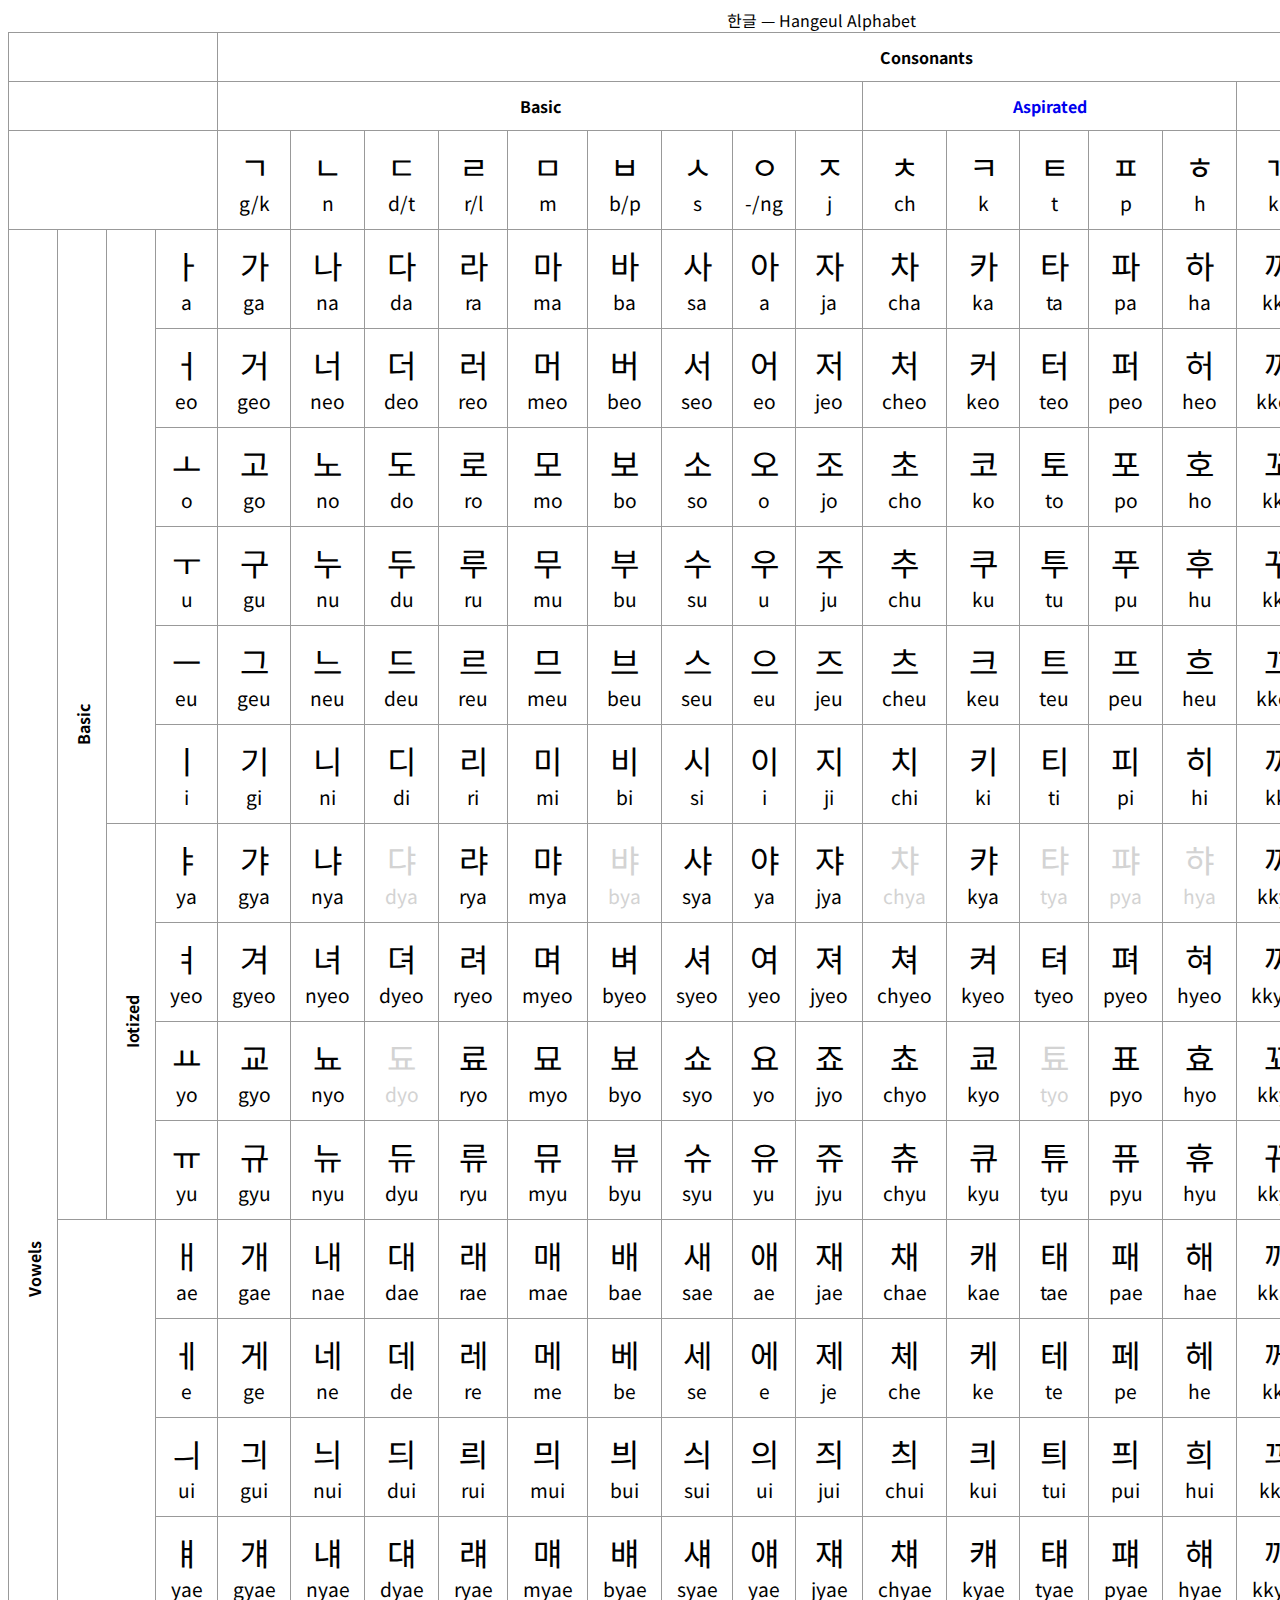
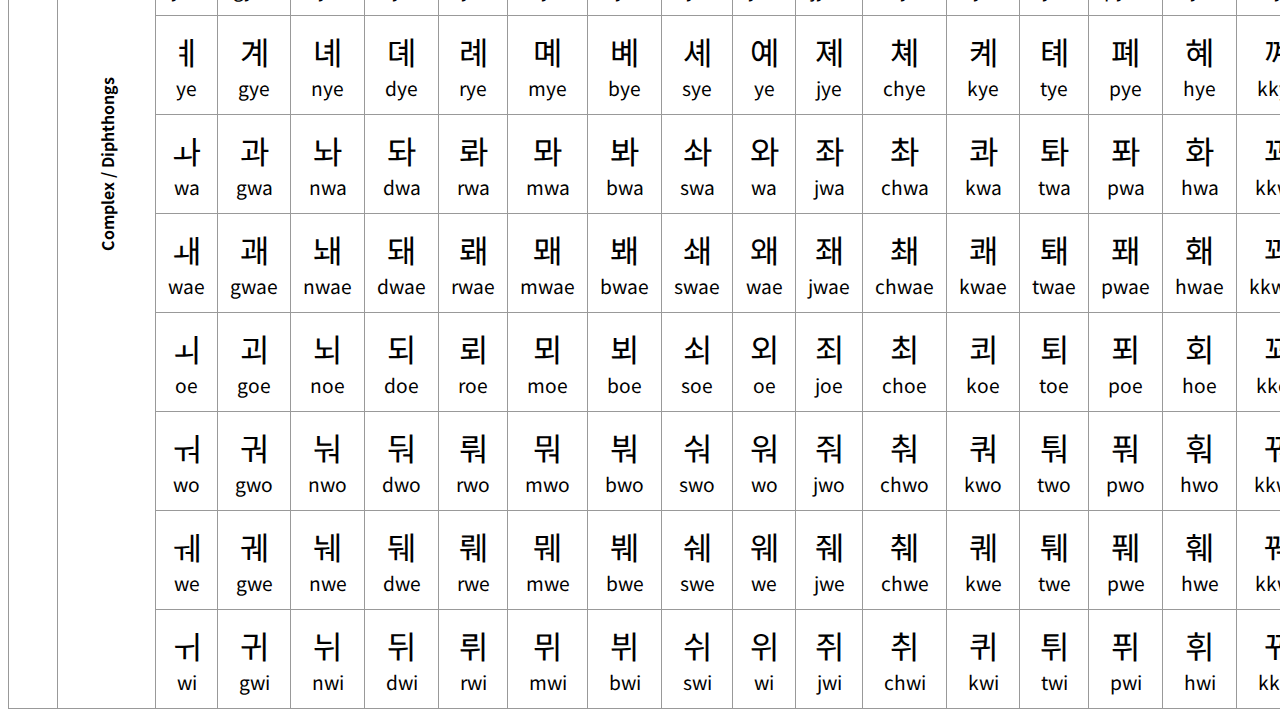
==== commit 44b96094: "Mark unused Hangeul characters" ====
--- a/index.html
+++ b/index.html
@@ -70,7 +70,7 @@
 			}
 
 			table {
-				table-layout: fixed;
+				table-layout: auto;
 				border-collapse: collapse;
 				width: 100%;
 				background-color: #e8eded;
@@ -81,7 +81,8 @@
 			}
 
 			th, td {
-				padding: 6px
+				padding: 6px;
+  				white-space: nowrap;
 			}
 
 			span.pronunciation {
@@ -104,6 +105,7 @@
 				<div id="infobox_rr"></div>
 				<table id="ipa_table"></table>
 				<div id="notes"><slot></slot></div>
+				<table id="examples_table"></table>
 			</div>
 		</div>
 	</template>
@@ -643,7 +645,7 @@
 					<hangeul-character hangeul="냐" rr="nya"></hangeul-character>
 				</td>
 				<td>
-					<hangeul-character hangeul="댜" rr="dya"></hangeul-character>
+					<hangeul-character hangeul="댜" rr="dya" unused></hangeul-character>
 				</td>
 				<td>
 					<hangeul-character hangeul="랴" rr="rya"></hangeul-character>
@@ -652,7 +654,7 @@
 					<hangeul-character hangeul="먀" rr="mya"></hangeul-character>
 				</td>
 				<td>
-					<hangeul-character hangeul="뱌" rr="bya"></hangeul-character>
+					<hangeul-character hangeul="뱌" rr="bya" unused></hangeul-character>
 				</td>
 				<td>
 					<hangeul-character hangeul="샤" rr="sya"></hangeul-character>
@@ -664,19 +666,19 @@
 					<hangeul-character hangeul="쟈" rr="jya"></hangeul-character>
 				</td>
 				<td>
-					<hangeul-character hangeul="챠" rr="chya"></hangeul-character>
+					<hangeul-character hangeul="챠" rr="chya" unused></hangeul-character>
 				</td>
 				<td>
 					<hangeul-character hangeul="캬" rr="kya"></hangeul-character>
 				</td>
 				<td>
-					<hangeul-character hangeul="탸" rr="tya"></hangeul-character>
-				</td>
-				<td>
-					<hangeul-character hangeul="퍄" rr="pya"></hangeul-character>
-				</td>
-				<td>
-					<hangeul-character hangeul="햐" rr="hya"></hangeul-character>
+					<hangeul-character hangeul="탸" rr="tya" unused></hangeul-character>
+				</td>
+				<td>
+					<hangeul-character hangeul="퍄" rr="pya" unused></hangeul-character>
+				</td>
+				<td>
+					<hangeul-character hangeul="햐" rr="hya" unused></hangeul-character>
 				</td>
 				<td>
 					<hangeul-character hangeul="꺄" rr="kkya"></hangeul-character>
@@ -767,7 +769,7 @@
 					<hangeul-character hangeul="뇨" rr="nyo"></hangeul-character>
 				</td>
 				<td>
-					<hangeul-character hangeul="됴" rr="dyo"></hangeul-character>
+					<hangeul-character hangeul="됴" rr="dyo" unused></hangeul-character>
 				</td>
 				<td>
 					<hangeul-character hangeul="료" rr="ryo"></hangeul-character>
@@ -794,7 +796,7 @@
 					<hangeul-character hangeul="쿄" rr="kyo"></hangeul-character>
 				</td>
 				<td>
-					<hangeul-character hangeul="툐" rr="tyo"></hangeul-character>
+					<hangeul-character hangeul="툐" rr="tyo" unused></hangeul-character>
 				</td>
 				<td>
 					<hangeul-character hangeul="표" rr="pyo"></hangeul-character>
--- a/style.css
+++ b/style.css
@@ -34,3 +34,7 @@
 hangeul-vowel, hangeul-consonant {
 	font-weight: 400;
 }
+
+[unused] {
+	color: lightgrey;
+}
